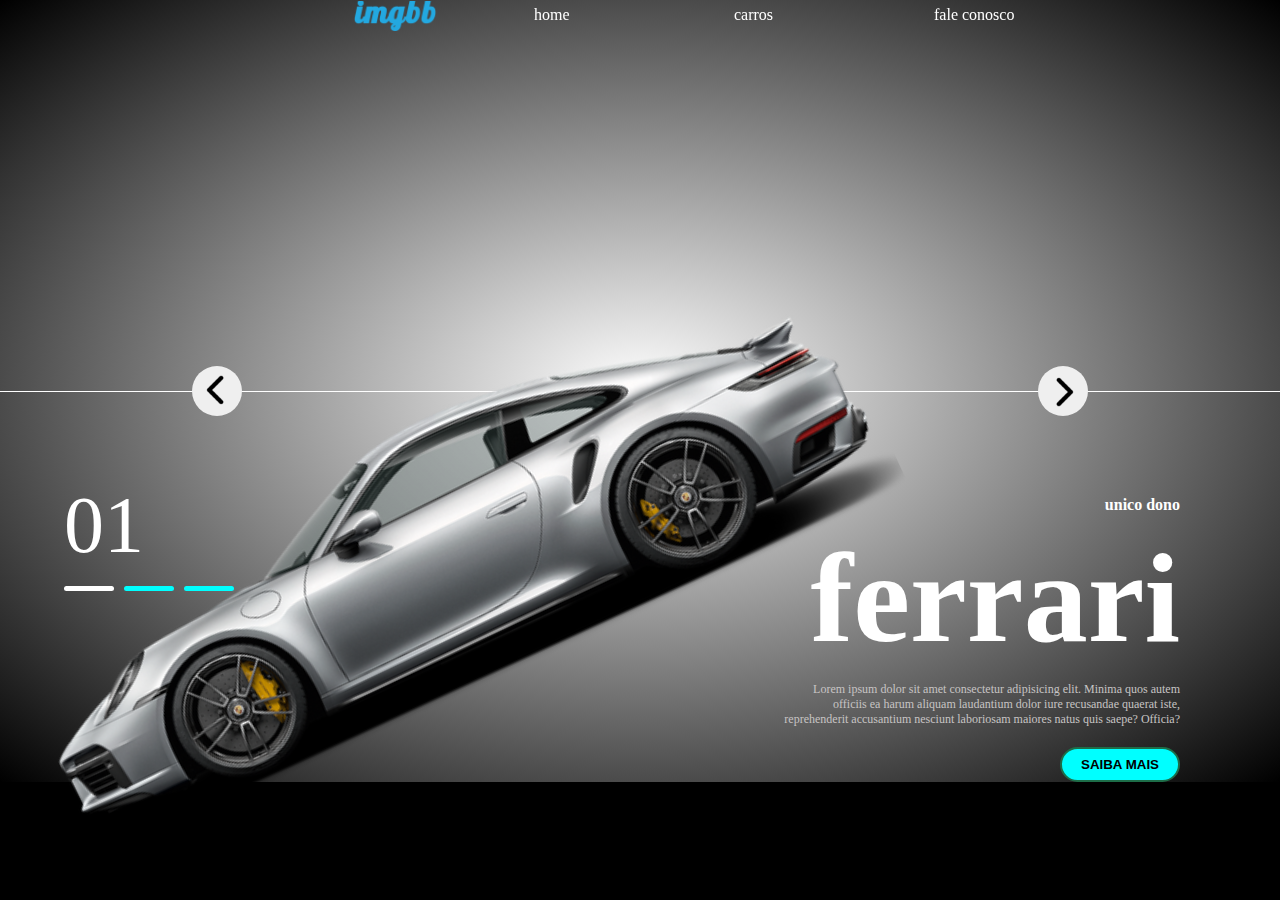
==== aula 8/hotsite/index.html @ 473d6fe3 "aula 9 sobre div" ====
<!DOCTYPE html>
<html lang="en">
<head>
    <meta charset="UTF-8">
    <meta http-equiv="X-UA-Compatible" content="IE=edge">
    <meta name="viewport" content="width=device-width, initial-scale=1.0">
    <title>Document</title>
    <link rel="stylesheet" href="./style.css">
</head>
<body>
    <header>
        <img src="./img/logo.png" alt="logo fp">
        <nav>
            <ul>
                <li>home</li>
                <li>carros</li>
                <li>fale conosco</li>
            </ul>
        </nav>
    </header>


    <section>

        <div class="list">
            <div class="item">
                <div class="car-img">
                    <img src="./img/1.png" alt="imagem carro">
                </div>
                <div class="content">
                    <p class="car-information">
                        unico dono
                    </p>
                    <h2>
                        ferrari
                    </h2>
                    <p class="description">
                        Lorem ipsum dolor sit amet consectetur adipisicing elit. Minima quos autem officiis ea harum aliquam laudantium dolor iure recusandae quaerat iste, reprehenderit accusantium nesciunt laboriosam maiores natus quis saepe? Officia?
                    </p>   
                    <button class="information">
                        saiba mais
                    </button> 
                </div>
            </div>
        </div>

        <div class="arrows">
            <button><img src="./img/arrow.png" alt="seta esquerda"></button>
            <button><img src="./img/arrow.png" alt="seta direita"></button>
        </div>

        <div class="indicators">
            <div class="number">01</div>
            <ul>
                <li class="active"></li>
                <li ></li>
                <li ></li>
            </ul>
        </div>

    </section>

</body>
</html>
---- aula 8/hotsite/style.css ----
* {
    margin: 0;
    padding: 0;
    box-sizing: border-box;
    list-style: none;
}

body {
    background-color: #000000;
    color: #ffffff;
    font-size: 16px;
    overflow: hidden;
}

header {
    position: fixed;
    width: 50vw;
    left: 50%;
    transform: translateX(-50%);
    display: grid;
    align-items: center;
    grid-template-columns: 1fr 600px;
    gap: 10%;
    z-index: 2;
}

header img {
    width: 150px;
}

header nav ul {
    display: grid;
    grid-template-columns: repeat(3, 200px);
}



section {
    background-image: radial-gradient(rgb(255, 255, 255),rgb(0, 0, 0));
    height: 782px;
    position: relative;
}

section .list::before {
    width: 20vw;
    height: 100%;
    margin: auto;
    position: relative;
    content: '';
    position: absolute;
    height: 200px;
    width: 100%;
    top: 50%;
    border-top:1px solid #fff ;
}
section .item {
    position: absolute;
    inset: 0;
}

section .content {
    position: absolute;
    right: 100px;
    width: 70%;
    height: 100%;
    display: flex;
    flex-direction: column;
    justify-content: end;
    align-items: end;
    gap: 20px;
}

section .content .car-information {
    font-weight: bold;
}

section .content h2 {
    font-size: 8em;
    line-height: 1em;
}

section .content .description {
    color: #c7c4c4;
    font-size: 12px;
    text-align: right;
    max-width: 400px;
}

section .content .information{
    border-radius: 30px;
    height: 35px;
    width: 120px;
    text-transform: uppercase;
    border: 2px solid #1d6d48;
    background-color: aqua;
    color: #000000;
    cursor: pointer;
    font-weight: bold;
}

section .car-img {
    position: absolute;
    top: 50%;
    transform: rotateY(-50%);
    width: 70%;
}

section .car-img img {
    width: 100%;
    transform: rotate(-25deg);
}

section .arrows{
    width: 70vw;
    position: absolute;
    top: 50%;
    left: 50%;
    transform: translate(-50%,-25px);
    display: flex;
    justify-content: space-between;

}

section .arrows button:hover{
    background-color: aqua;
}

section .arrows button img {
    width: 30px;
    margin-top: 4px;
    cursor: pointer;
}

section .arrows button:nth-child(1){
    transform: scale(-1);
}

section .arrows button{
    top: 50%;
    width: 50px;
    height: 50px;
    border-radius: 50%;
    border: none;
    cursor: pointer;
}

section .indicators {
    position: absolute;
    top: 50%;
    left: 5%;
    transform: rotateX(-50%);
    height: 200px;
    width: 90vw;
    display: flex;
    flex-direction: column;
    justify-content: end;
    gap: 15px;
}

section .indicators .number {
    font-size:5em ;
}

section .indicators ul {
    display: flex;
    gap: 10px;
}

section .indicators ul li {
    width: 50px;
    height: 5px;
    background-color:aqua ;
    border-radius: 5px;
    transition: 0.5s;
}

section .indicators ul .active {
    background-color: #fff;
}
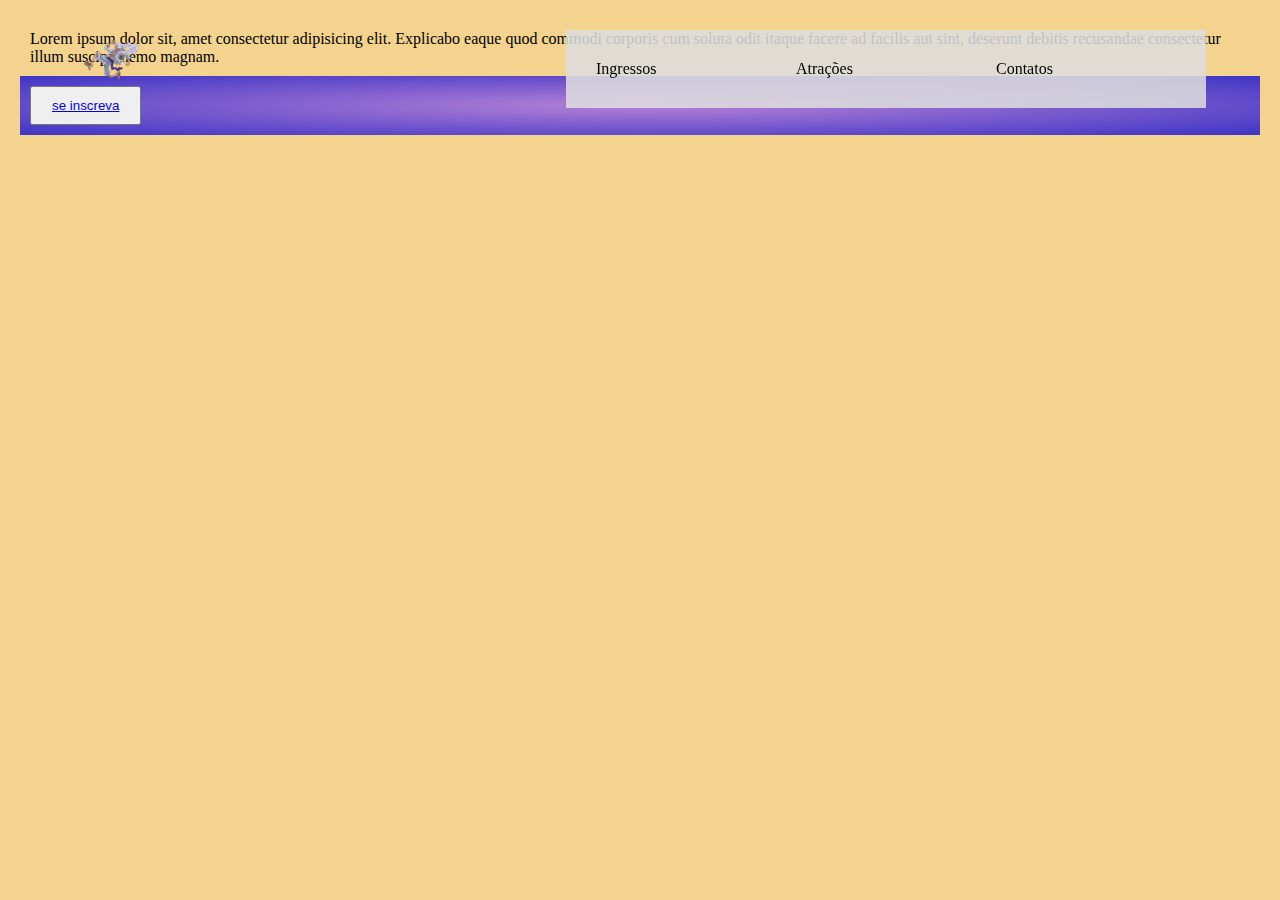
==== commit 8517f8a1: "formulario hotsite" ====
--- a/aula 8/hotsite/index.html
+++ b/aula 8/hotsite/index.html
@@ -4,60 +4,25 @@
     <meta charset="UTF-8">
     <meta http-equiv="X-UA-Compatible" content="IE=edge">
     <meta name="viewport" content="width=device-width, initial-scale=1.0">
-    <title>Document</title>
-    <link rel="stylesheet" href="./style.css">
+    <title>World Otaku</title>
+    <link rel="stylesheet" href="./css/style.css">
 </head>
 <body>
-    <header>
-        <img src="./img/logo.png" alt="logo fp">
+    <header >
+        <img src="./img/Over_luffy.jpeg" alt="logo fp">
         <nav>
             <ul>
-                <li>home</li>
-                <li>carros</li>
-                <li>fale conosco</li>
+                <li>Ingressos</li>
+                <li>Atrações</li>
+                <li>Contatos</li>
             </ul>
         </nav>
     </header>
-
-
+    <main>
+        Lorem ipsum dolor sit, amet consectetur adipisicing elit. Explicabo eaque quod commodi corporis cum soluta odit itaque facere ad facilis aut sint, deserunt debitis recusandae consectetur illum suscipit nemo magnam.
+    </main>
     <section>
-
-        <div class="list">
-            <div class="item">
-                <div class="car-img">
-                    <img src="./img/1.png" alt="imagem carro">
-                </div>
-                <div class="content">
-                    <p class="car-information">
-                        unico dono
-                    </p>
-                    <h2>
-                        ferrari
-                    </h2>
-                    <p class="description">
-                        Lorem ipsum dolor sit amet consectetur adipisicing elit. Minima quos autem officiis ea harum aliquam laudantium dolor iure recusandae quaerat iste, reprehenderit accusantium nesciunt laboriosam maiores natus quis saepe? Officia?
-                    </p>   
-                    <button class="information">
-                        saiba mais
-                    </button> 
-                </div>
-            </div>
-        </div>
-
-        <div class="arrows">
-            <button><img src="./img/arrow.png" alt="seta esquerda"></button>
-            <button><img src="./img/arrow.png" alt="seta direita"></button>
-        </div>
-
-        <div class="indicators">
-            <div class="number">01</div>
-            <ul>
-                <li class="active"></li>
-                <li ></li>
-                <li ></li>
-            </ul>
-        </div>
-
+        <button><a href="./formulario.html">se inscreva</a></button>
     </section>
 
 </body>
--- a/aula 8/hotsite/css/style.css
+++ b/aula 8/hotsite/css/style.css
@@ -0,0 +1,48 @@
+*{
+    margin: 0;
+    padding: 10px;
+    box-sizing: border-box;
+    list-style: none;
+}
+
+body{
+    background-color: rgb(243, 211, 142);
+    color: black;
+    font-size: 16px;
+}
+
+header{
+    background-image: url("./img/11c88139ac757ed325a12149b83cf014_t.jpeg");
+
+    position: fixed;
+    width: 90%;
+    left: 50%;
+    transform: translateX(-50%);
+    display: grid;
+    grid-template-columns: 1fr 1fr;
+    gap: 10%;
+
+    & img{
+        width: 20%;
+    }
+
+    & nav{
+        background-color: #dddd;
+        align-items: center;
+        & ul{
+            display: grid;
+            grid-template-columns:repeat(3,200px) ;
+        }
+    }
+
+}
+
+section{
+    background-image: radial-gradient(rgb(180, 129, 214), #3e34c5);
+    height: 80%;
+
+    & bottom{
+        
+    }
+}
+
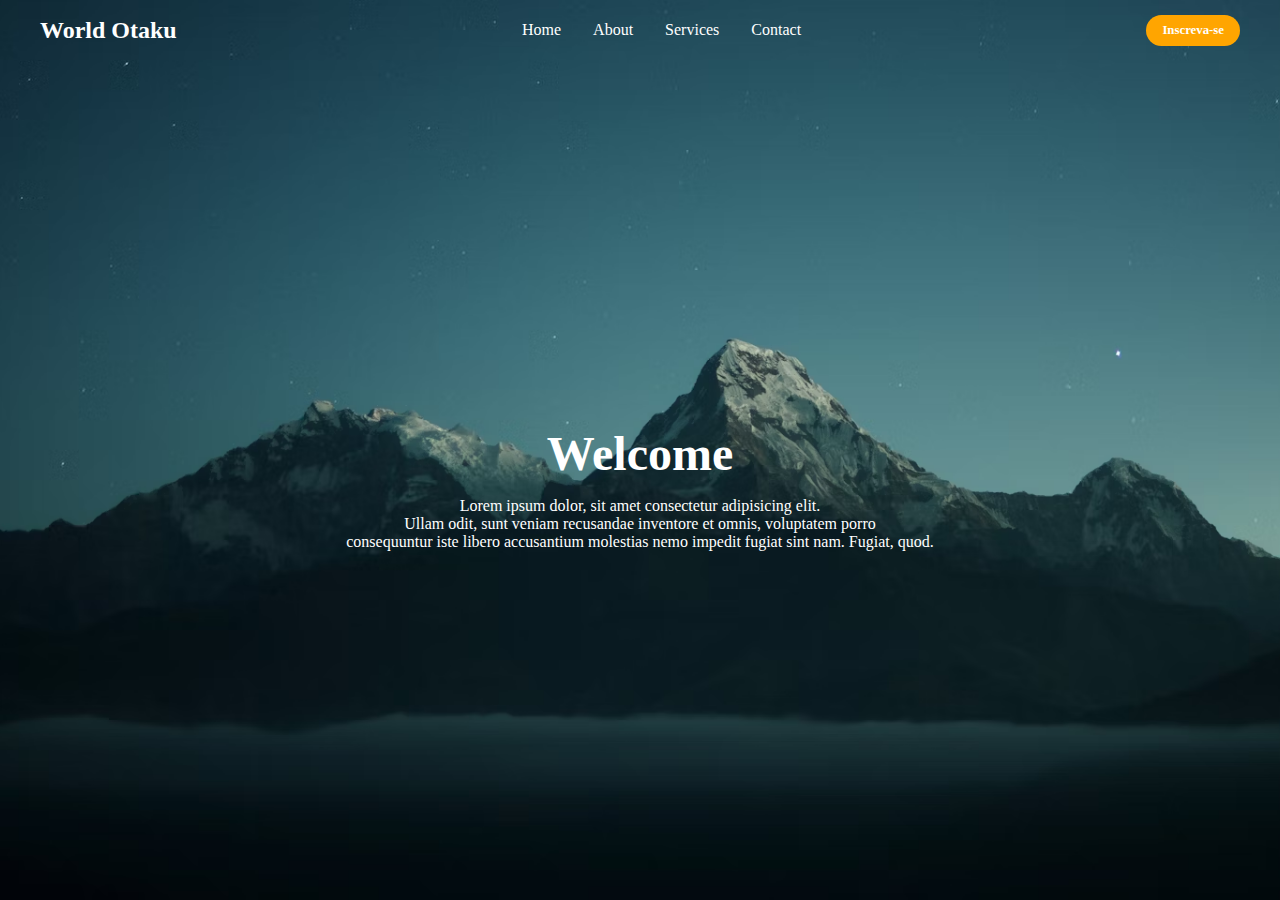
==== commit 8e98b3d8: "hotsite" ====
--- a/aula 8/hotsite/index.html
+++ b/aula 8/hotsite/index.html
@@ -1,29 +1,74 @@
 <!DOCTYPE html>
-<html lang="en">
-<head>
-    <meta charset="UTF-8">
-    <meta http-equiv="X-UA-Compatible" content="IE=edge">
-    <meta name="viewport" content="width=device-width, initial-scale=1.0">
-    <title>World Otaku</title>
-    <link rel="stylesheet" href="./css/style.css">
-</head>
-<body>
-    <header >
-        <img src="./img/Over_luffy.jpeg" alt="logo fp">
-        <nav>
-            <ul>
-                <li>Ingressos</li>
-                <li>Atrações</li>
-                <li>Contatos</li>
-            </ul>
-        </nav>
-    </header>
-    <main>
-        Lorem ipsum dolor sit, amet consectetur adipisicing elit. Explicabo eaque quod commodi corporis cum soluta odit itaque facere ad facilis aut sint, deserunt debitis recusandae consectetur illum suscipit nemo magnam.
-    </main>
-    <section>
-        <button><a href="./formulario.html">se inscreva</a></button>
-    </section>
+<html lang="PT-br">
+    <head>
+        <meta charset="UTF-8">
+        <meta http-equiv="X-UA-Compatible" content="IE=edge">
+        <meta name="viewport" content="width=device-width, initial-scale=1.0">
+        <link
+            rel="stylesheet"
+            href="https://cdnjs.cloudflare.com/ajax/libs/font-awesome/6.5.2/css/all.min.css"
+            integrity="sha512-SnH5WK+bZxgPHs44uWIX+LLJAJ9/2PkPKZ5QiAj6Ta86w+fsb2TkcmfRyVX3pBnMFcV7oQPJkl9QevSCWr3W6A=="
+            crossorigin="anonymous"
+            referrerpolicy="no-referrer"/>
+        <title>World Otaku</title>
+        <link rel="stylesheet" href="/aula 8/hotsite/css/style.css">
+    </head>
+    <body>
+        <header>
+            <div class="navbar">
+                <div class="logo">
+                    <a href="#">World Otaku</a>
+                </div>
+                <ul class="links">
+                    <li><a href="Home">Home</a></li>
+                    <li><a href="About">About</a></li>
+                    <li><a href="Service">Services</a></li>
+                    <li><a href="Contact">Contact</a></li>
+                </ul>
+                <a href="./formulario.html" class="action_btn">Inscreva-se</a>
 
-</body>
+                <div class="toggle_btn">
+                    <i class="fa-solid fa-bars"></i>
+                </div>
+
+
+                <div class="dropdown_menu open">
+                    <li><a href="Home">Home</a></li>
+                    <li><a href="About">About</a></li>
+                    <li><a href="Service">Services</a></li>
+                    <li><a href="Contact">Contact</a></li>
+                    <li>
+                        <a href="#" class="action_btn">Inscreva-se</a>
+                    </li>
+                </div>
+            </div>
+        </header>
+        <main>
+            <section id="hero">
+                <h1>Welcome</h1>
+                <p>
+                    Lorem ipsum dolor, sit amet consectetur adipisicing elit. <br>
+                    Ullam odit, sunt veniam recusandae inventore et omnis, voluptatem porro <br>
+                    consequuntur iste libero accusantium molestias nemo impedit fugiat sint nam. 
+                    Fugiat, quod.
+                </p>
+            </section>
+        </main>
+        <script>
+            const togglebtn = document.querySelector('.toggle_btn')
+            const toggleBtnIcon = document.querySelector('.toggle_btn i')
+            const dropDownMenu = document.querySelector('.dropdown_menu')
+            togglebtn.onclick = function () {
+                dropDownMenu
+                    .classList
+                    .toggle('open')
+                const isOpen = dropDownMenu
+                    .classList
+                    .contains('open')
+                toggleBtnIcon.classList = isOpen
+                    ? 'fa-solid fa-xmark'
+                    : 'fa-solid fa-bars'
+            }
+        </script>
+    </body>
 </html>--- a/aula 8/hotsite/css/style.css
+++ b/aula 8/hotsite/css/style.css
@@ -1,48 +1,139 @@
-*{
+* {
     margin: 0;
-    padding: 10px;
+    padding: 0;
     box-sizing: border-box;
+}
+body {
+    height: 100vh;
+    background-color: black;
+    background-image: url("/aula 8/hotsite/img/Background_CSS.jpg");
+    background-size: cover;
+    background-position: center;
+}
+li {
     list-style: none;
 }
-
-body{
-    background-color: rgb(243, 211, 142);
-    color: black;
-    font-size: 16px;
+a{
+    text-decoration: none;
+    color: #fff;
+    font-size: 1rem;
+}
+a:hover {
+    color: orange;
+}
+/* HEADER*/
+header {
+    position: relative;
+    padding: 0 2rem;
+}
+.navbar {
+    width: 100%;
+    height: 60px;
+    max-width: 1200px;
+    margin: 0 auto;
+    display: flex;
+    align-items: center;
+    justify-content: space-between;
+}
+.navbar .logo a{
+    font-size: 1.5rem;
+    font-weight: bold;
+}
+.navbar .links {
+    display: flex;
+    gap: 2rem;
+}
+.navbar .toggle_btn {
+    color: #fff;
+    font-size: 1.5rem;
+    cursor: pointer;
+    display: none;
+}
+.action_btn {
+    background-color: orange;
+    color: #fff;
+    padding: 0.5rem 1rem;
+    border: none;
+    outline: none;
+    border-radius: 20px;
+    font-size: 0.8rem;
+    font-weight: bold;
+    cursor: pointer;
+    transition: scale 0.2 ease;
+}
+.action_btn:hover {
+    scale: 1.05;
+    color: #fff;
+}
+.action_btn:active {
+    scale: 0.95;
 }
 
-header{
-    background-image: url("./img/11c88139ac757ed325a12149b83cf014_t.jpeg");
+/* DROPDOWN MENU */
 
-    position: fixed;
-    width: 90%;
-    left: 50%;
-    transform: translateX(-50%);
-    display: grid;
-    grid-template-columns: 1fr 1fr;
-    gap: 10%;
-
-    & img{
-        width: 20%;
-    }
-
-    & nav{
-        background-color: #dddd;
-        align-items: center;
-        & ul{
-            display: grid;
-            grid-template-columns:repeat(3,200px) ;
-        }
-    }
-
+.dropdown_menu {
+    display: none;
+    position: absolute;
+    right: 2rem;
+    top: 60px;
+    height: 0;
+    width: 300px;
+    background: rgba(255, 255,255,0.1);
+    backdrop-filter: blur(15px);
+    border-radius: 10px;
+    overflow: hidden;
+    transition: height 0.2s cubic-bezier(0.175, 0.885, 0.32, 1.275);
 }
 
-section{
-    background-image: radial-gradient(rgb(180, 129, 214), #3e34c5);
-    height: 80%;
+.dropdown_menu.open {
+    height: 240px;
+}
 
-    & bottom{
-        
+.dropdown_menu li {
+    padding: 0.7rem;
+    display: flex;
+    align-items: center;
+    justify-content: center;
+}
+
+.dropdown_menu .action_btn {
+    width: 100%;
+    display: flex;
+    justify-content: center;
+}
+
+/* HERO */
+section#hero{
+    height: calc(100vh - 60px);
+    display: flex;
+    flex-direction: column;
+    align-items: center;
+    justify-content: center;
+    text-align: center;
+    color: #fff;
+}
+#hero h1{
+    font-size: 3rem;
+    margin: 1rem;
+}
+
+/* RESPONSIVE DESING */
+@media(max-width: 992px) {
+    .navbar .action_btn,
+    .navbar .links {
+        display: none;
+    }
+    .navbar .toggle_btn {
+        display: block;
+    }
+    .dropdown_menu {
+        display: block;
     }
 }
 
+@media(max-width: 992px) {
+    .dropdown_menu {
+        left: 2rem;
+        width: unset;
+    }
+}
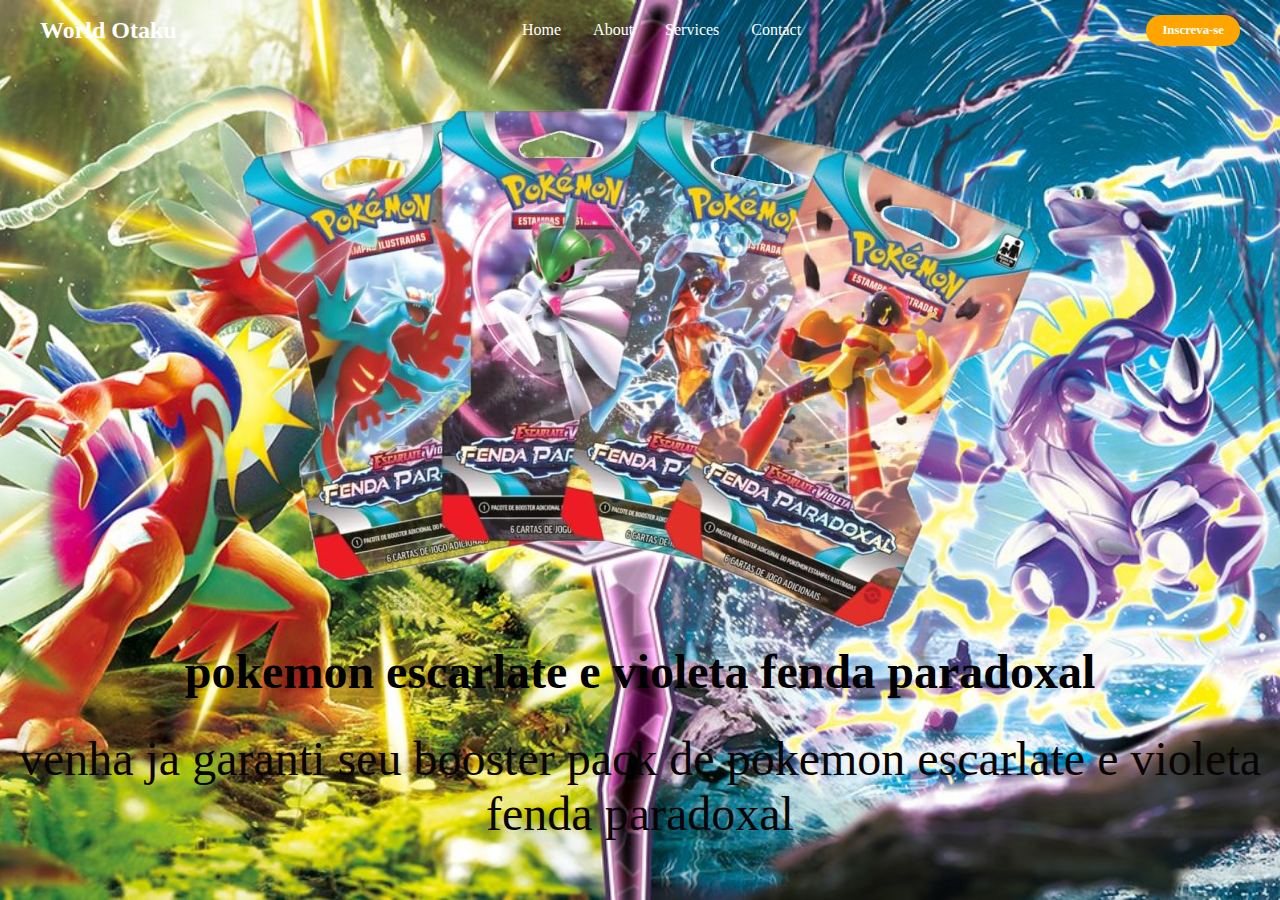
==== commit b35bfb5f: "pokemon" ====
--- a/aula 8/hotsite/index.html
+++ b/aula 8/hotsite/index.html
@@ -45,12 +45,10 @@
         </header>
         <main>
             <section id="hero">
-                <h1>Welcome</h1>
-                <p>
-                    Lorem ipsum dolor, sit amet consectetur adipisicing elit. <br>
-                    Ullam odit, sunt veniam recusandae inventore et omnis, voluptatem porro <br>
-                    consequuntur iste libero accusantium molestias nemo impedit fugiat sint nam. 
-                    Fugiat, quod.
+                <img src="./img/pokemon.png" >
+                <h1 class="pokemonh1">pokemon escarlate e violeta fenda paradoxal</h1>
+                <p class="pokemonP">
+                    venha ja garanti seu booster pack de pokemon escarlate e violeta fenda paradoxal
                 </p>
             </section>
         </main>
--- a/aula 8/hotsite/css/style.css
+++ b/aula 8/hotsite/css/style.css
@@ -6,7 +6,7 @@
 body {
     height: 100vh;
     background-color: black;
-    background-image: url("/aula 8/hotsite/img/Background_CSS.jpg");
+    background-image: url("/aula 8/hotsite/img/pokemon-scarlet-violet-tcg.jpg");
     background-size: cover;
     background-position: center;
 }
@@ -116,6 +116,16 @@
     font-size: 3rem;
     margin: 1rem;
 }
+.pokemonh1{
+    color: black;
+    font-size: 3rem;
+    margin: 1rem;
+}
+.pokemonP{
+    color: #0a0505;
+    font-size: 3rem;
+    margin: 1rem;
+}
 
 /* RESPONSIVE DESING */
 @media(max-width: 992px) {
